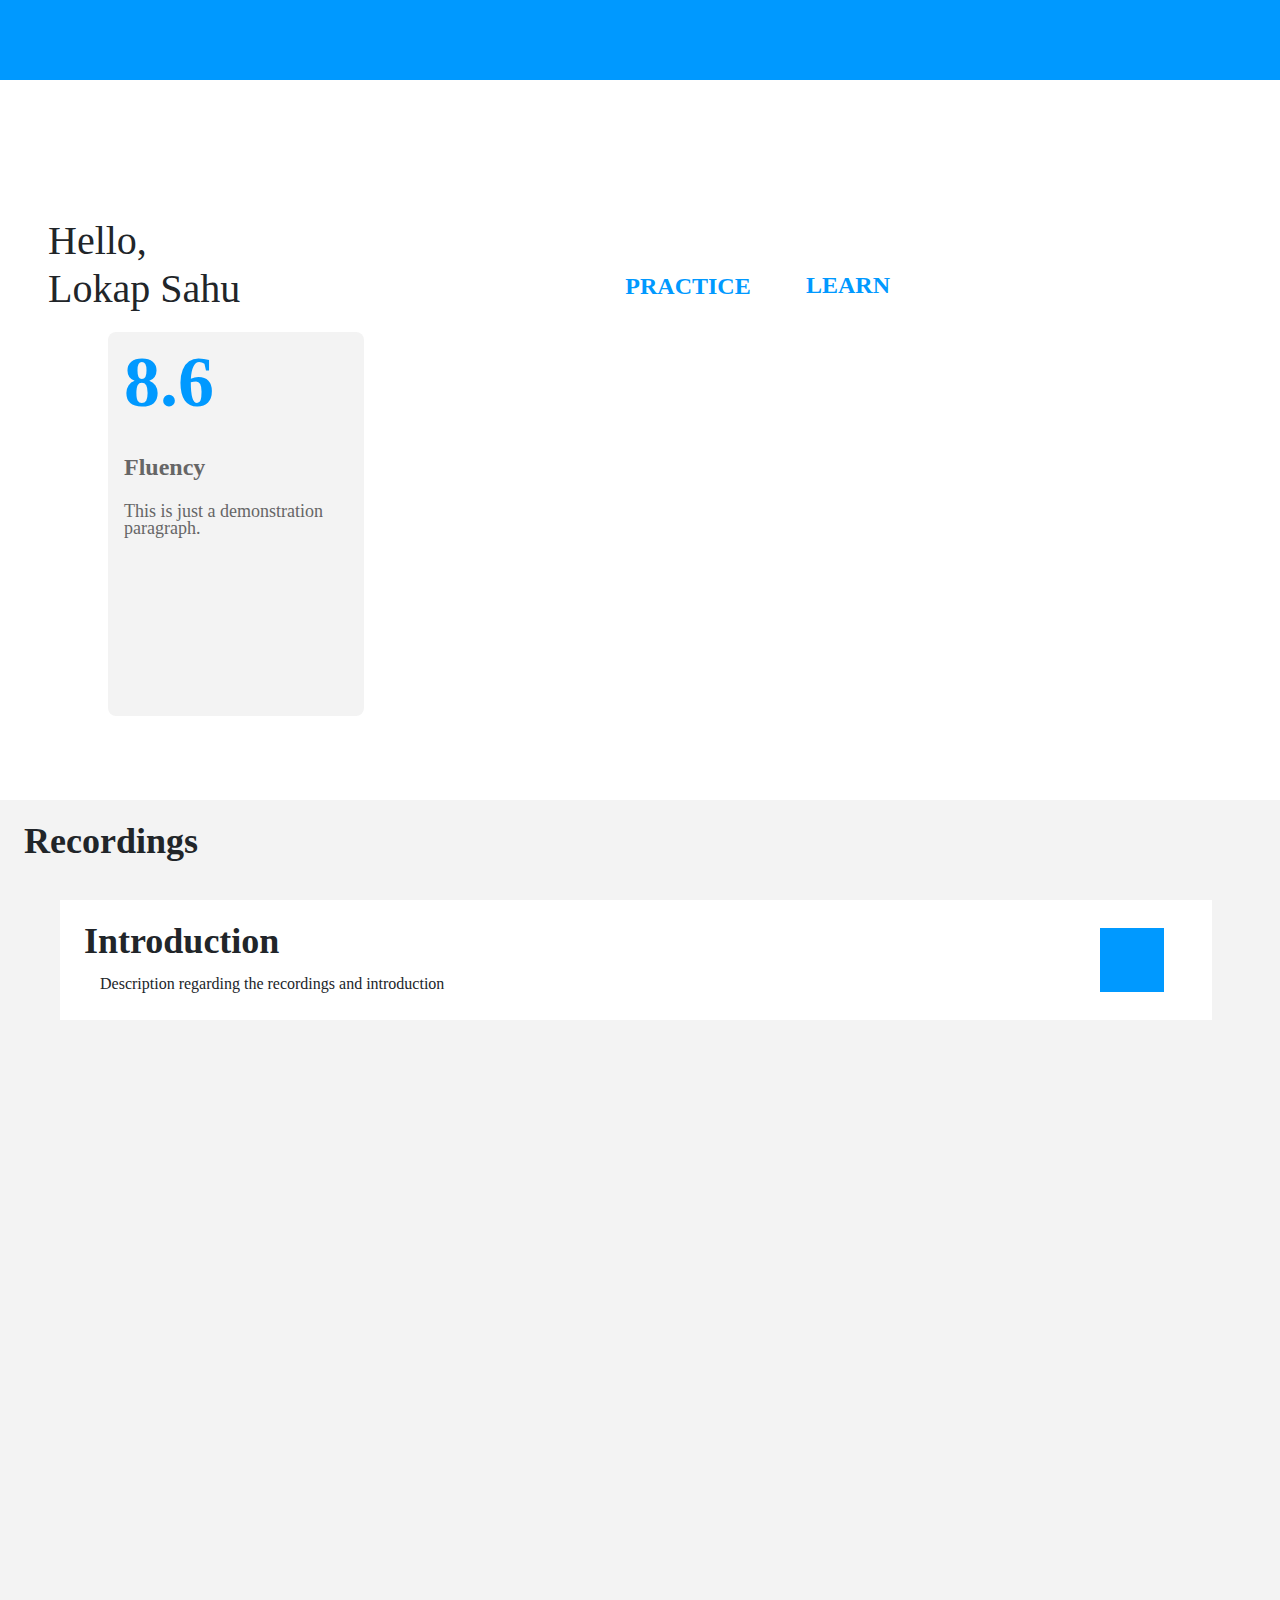
==== home.html @ 6416b2c2 "first commit" ====
<!DOCTYPE html>
<html lang="en">
<head>
    <meta charset="UTF-8">
    <meta name="viewport" content="width=device-width, initial-scale=1.0">
    <title>Document</title>
    <link rel = "stylesheet" href="home.css">
</head>
<body>
    <div class="bar"> </div>
    <div class="home">
        <h1>Hello,<br>Lokap Sahu</h1>
        <input class="btn" type = "button" value="PRACTICE">
        <input class="btn1" type = "button" value="LEARN">
    </div>
    <div class="box"> 
        <div class="box-row"> 
            <h1>8.6</h1>
            <h4>Fluency</h4>
            <p class="text">
                This is just a demonstration paragraph.
            </p>
        </div>
    </div> 
    <div class="recording-contianer">
        <h1>Recordings</h1>
        <div class="recording-container-coulmn">
                <h1>Introduction</h1>
                <p class="sub-text">Description regarding the recordings and introduction</p>
                <input class='btn2' type="button">
        </div>
    </div>
</body>
</html>
---- home.css ----
@import "https://stackpath.bootstrapcdn.com/bootstrap/4.5.0/css/bootstrap.min.css";

body {
    margin: 0;
    padding: 0;
    font-family: Barlow;
    font-style: normal;
    overflow: scroll;
}

.bar {
    position: absolute;
    width: 100%;
    background: #0099FF;
    height: 80px;
    left: 0px;
    top: 0px;
    right: 0px;
}

.home {
    font-family: Barlow;
    font-style: normal;
    position: absolute;
    display: flex;
    width: 100%;
    padding: 3rem;
    top: 50%;
    left: 50%;
    transform: translate(-50%,-300%);
    height: 70px;
    margin-top: 7px;
}

 .btn {
     float: none;
    font-family: Barlow;
    font-style: normal;
    font-weight: 600;
    font-size: 24px;
    position: absolute;
    margin-top: 5rem;
    width: 10rem;
    height: 3rem;
    top: 50%;
    left: 50%;
    transform: translate(-20%,-75%);
    color: #0099FF;
    text-align: center;
    margin-bottom: 1rem;
  }

  .btn1 {
    float: none;
    font-family: Barlow;
    font-style: normal;
    font-weight: 600;
    font-size: 24px;
    position: absolute;
    margin-top: 5rem;
    width: 10rem;
    height: 3rem;
    margin-right: 10rem;
    top: 50%;
    left: 50%;
    transform: translate(80%,-75%);
    color: #0099FF;
    background-color: transparent;
    border: 0px;
    text-align: center;
    margin-bottom: 1rem;
  }

  .box{
    width: 100%;
    position: absolute;
    top: 0%;
    margin-top: 3rem;
    margin-left: 3rem;
    width: 10rem;
    height: 24rem;
    background: transparent;
  }

  .box-row{
    position: absolute;
    width: 256px;
    height: 24rem;
    left: 60px;
    top: 284px;
    background: #F3F3F3;    
    border-radius: 8px;
  }

  .box-row h1{
    font-family: Barlow;
    font-style: normal;
    font-weight: 600;
    font-size: 72px;
    padding: 1rem;
    line-height: 95%;
    color: #0099FF;
  }
  .box-row h4{
    font-family: Lato;
    font-style: normal;
    font-weight: bold;
    padding: 1rem;
    font-size: 24px;
    line-height: 95%;
    color: #666666;
  }

  .text{
    position: absolute;
    padding: 1rem;
    padding-top: 0rem;
    font-family: Lato;
    font-style: normal;
    font-weight: normal;
    font-size: 18px;
    line-height: 95%;
    color: #666666;
  }

  .recording-contianer{
    position: absolute;
    width: 100%;
    height: 1024px;
    left: 0px;
    top: 800px;
    background: #F3F3F3;
  }

  .recording-contianer h1{
    position: absolute;
    width: 6rem;
    padding: 1.5rem;
    font-family: Barlow;
    font-style: normal;
    font-weight: 600;
    font-size: 36px;
    line-height: 95%;
  }

  .recording-container-coulmn{
    position: absolute;
    width: 90%;
    align-self: center;
    height: 120px;
    display: flex;
    left: 60px;
    top: 100px;
    background-color: #FFFFFF;
  }

  .btn2 {
    width:3rem;
    background-color: #0099FF;
    padding: 2rem;
    margin-top: 5rem;
    margin-right: 2rem;
    height: 3rem;
    position: absolute;
    top: 50%;
    left: 100%;
    transform: translate(-175%,-175%);
    border: 0px;
  }

  .sub-text{
      padding-top: 4rem;
      padding-left: 2rem;
      margin: 0.5rem;
    }
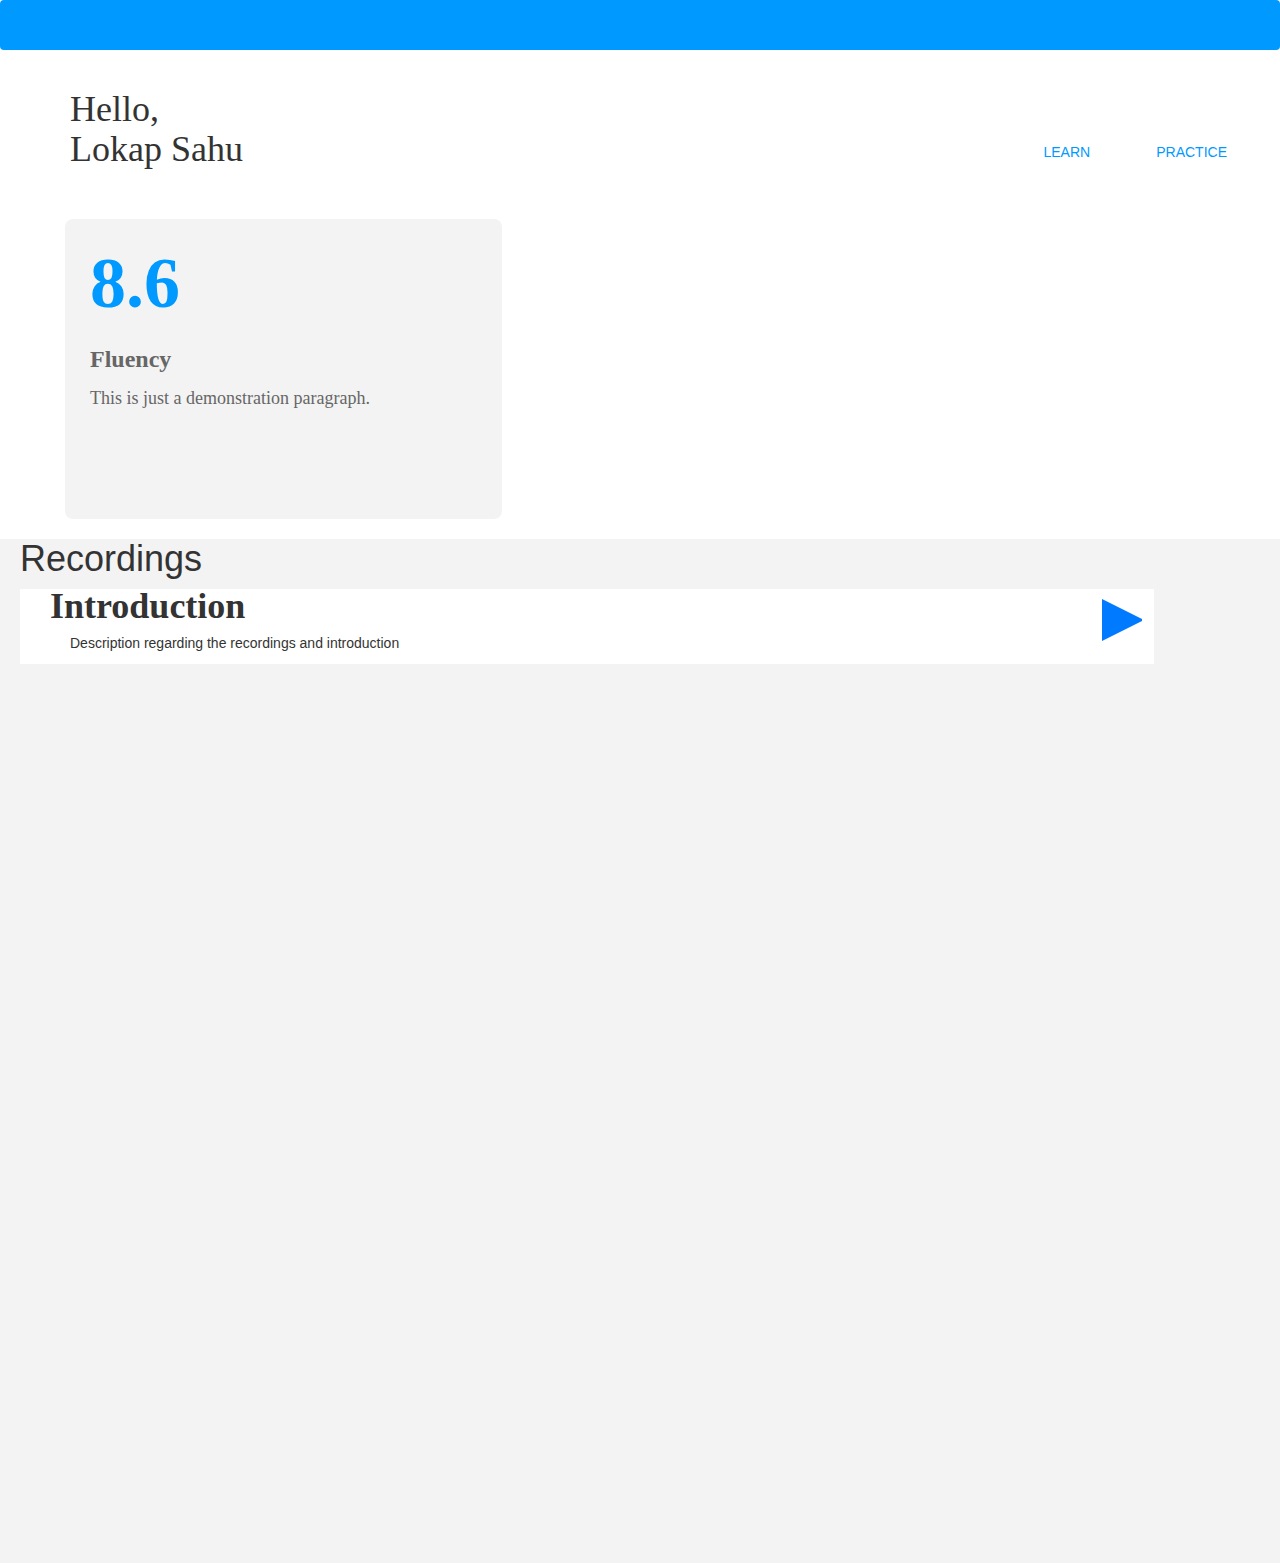
==== commit c73bff74: "update-1" ====
--- a/home.html
+++ b/home.html
@@ -5,16 +5,27 @@
     <meta name="viewport" content="width=device-width, initial-scale=1.0">
     <title>Document</title>
     <link rel = "stylesheet" href="home.css">
+    <link rel="stylesheet" href="https://maxcdn.bootstrapcdn.com/bootstrap/3.4.1/css/bootstrap.min.css">
+
+    <!-- jQuery library -->
+    <script src="https://ajax.googleapis.com/ajax/libs/jquery/3.5.1/jquery.min.js"></script>
+
+    <!-- Latest compiled JavaScript -->
+    <script src="https://maxcdn.bootstrapcdn.com/bootstrap/3.4.1/js/bootstrap.min.js"></script>
 </head>
 <body>
-    <div class="bar"> </div>
-    <div class="home">
-        <h1>Hello,<br>Lokap Sahu</h1>
-        <input class="btn" type = "button" value="PRACTICE">
-        <input class="btn1" type = "button" value="LEARN">
+    <div class="navbar"></div>
+    <div class="row inline">
+        <div class="container col-sm-4 hello">
+            <h1>Hello,<br>Lokap Sahu</h1>
+        </div>
+        <div class="col-sm-8">
+            <button class="btn pull-right" type="button">PRACTICE</button> 
+            <button class="btn pull-right" type="button">LEARN</button>
+        </div>
     </div>
-    <div class="box"> 
-        <div class="box-row"> 
+    <div class="row"> 
+        <div class="box-row col-sm-4"> 
             <h1>8.6</h1>
             <h4>Fluency</h4>
             <p class="text">
@@ -22,12 +33,12 @@
             </p>
         </div>
     </div> 
-    <div class="recording-contianer">
+    <div class="recording">
         <h1>Recordings</h1>
-        <div class="recording-container-coulmn">
-                <h1>Introduction</h1>
-                <p class="sub-text">Description regarding the recordings and introduction</p>
-                <input class='btn2' type="button">
+        <div class="coulmn sub-recording">
+            <button class='btn1 pull-right' type="button"></button>
+            <p class="small-heading">Introduction</p>
+            <p class="sub-text">Description regarding the recordings and introduction</p>
         </div>
     </div>
 </body>
--- a/home.css
+++ b/home.css
@@ -8,31 +8,18 @@
     overflow: scroll;
 }
 
-.bar {
-    position: absolute;
+.navbar {
+    background: #0099FF;
     width: 100%;
-    background: #0099FF;
-    height: 80px;
-    left: 0px;
-    top: 0px;
-    right: 0px;
 }
 
-.home {
+.hello h1{
     font-family: Barlow;
     font-style: normal;
-    position: absolute;
-    display: flex;
-    width: 100%;
-    padding: 3rem;
-    top: 50%;
-    left: 50%;
-    transform: translate(-50%,-300%);
-    height: 70px;
-    margin-top: 7px;
+    margin-left: 7rem;
 }
 
- .btn {
+ /* .btn {
      float: none;
     font-family: Barlow;
     font-style: normal;
@@ -48,9 +35,15 @@
     color: #0099FF;
     text-align: center;
     margin-bottom: 1rem;
+  } */
+
+  .btn{
+    margin-top: 6.5rem;
+    margin-right: 4rem;
+    color: #0099FF;
   }
 
-  .btn1 {
+  /* .btn1 {
     float: none;
     font-family: Barlow;
     font-style: normal;
@@ -69,9 +62,15 @@
     border: 0px;
     text-align: center;
     margin-bottom: 1rem;
-  }
+  } */
 
-  .box{
+  /* .btn1{
+    color: #0099FF;
+    background-color: transparent;
+    border: transparent;
+  } */
+
+  /* .box{
     width: 100%;
     position: absolute;
     top: 0%;
@@ -80,14 +79,13 @@
     width: 10rem;
     height: 24rem;
     background: transparent;
-  }
+  } */
 
   .box-row{
-    position: absolute;
-    width: 256px;
-    height: 24rem;
-    left: 60px;
-    top: 284px;
+    width: 240px;
+    height: 30rem;
+    margin-left: 8rem;
+    margin-top: 4rem;
     background: #F3F3F3;    
     border-radius: 8px;
   }
@@ -101,6 +99,7 @@
     line-height: 95%;
     color: #0099FF;
   }
+
   .box-row h4{
     font-family: Lato;
     font-style: normal;
@@ -123,53 +122,37 @@
     color: #666666;
   }
 
-  .recording-contianer{
-    position: absolute;
+  .recording{
+    margin-top: 2rem;
+    padding-left: 2rem;
     width: 100%;
     height: 1024px;
-    left: 0px;
-    top: 800px;
     background: #F3F3F3;
   }
 
-  .recording-contianer h1{
-    position: absolute;
-    width: 6rem;
-    padding: 1.5rem;
+  .small-heading{
     font-family: Barlow;
     font-style: normal;
+    padding-left: 3rem;
     font-weight: 600;
     font-size: 36px;
     line-height: 95%;
   }
 
-  .recording-container-coulmn{
-    position: absolute;
+  .sub-recording{
     width: 90%;
-    align-self: center;
-    height: 120px;
-    display: flex;
-    left: 60px;
-    top: 100px;
+    height: 75px;
     background-color: #FFFFFF;
   }
 
-  .btn2 {
-    width:3rem;
-    background-color: #0099FF;
-    padding: 2rem;
-    margin-top: 5rem;
-    margin-right: 2rem;
-    height: 3rem;
-    position: absolute;
-    top: 50%;
-    left: 100%;
-    transform: translate(-175%,-175%);
-    border: 0px;
+  .btn1{
+    margin-top:1rem;
+    background-color: transparent;
+    border-style: solid;
+    border-width: 20px 0 20px 40px;
+    border-color: transparent transparent transparent #007bff;
   }
 
   .sub-text{
-      padding-top: 4rem;
-      padding-left: 2rem;
-      margin: 0.5rem;
+      padding-left: 5rem;
     }
